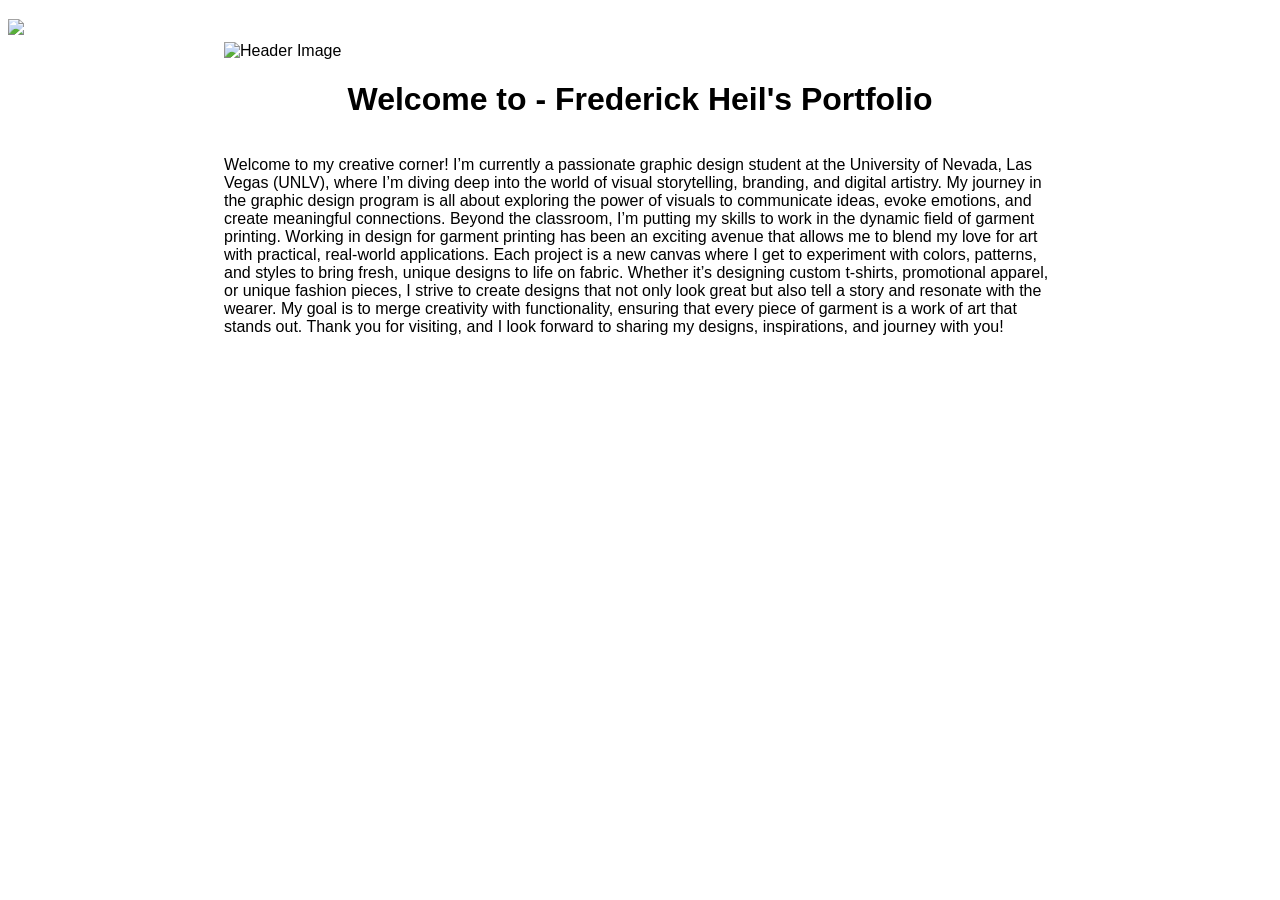
==== index.html @ 9a7ac3a7 "Update index.html Replaced Header" ====
<!DOCTYPE html>
<html lang="en">
  <head>
    <meta charset="utf-8" />
    <meta name="viewport" content="width=device-width, initial-scale=1" />
    <link rel="icon" href="https://glitch.com/favicon.ico" />

    <!--Webpage browser bar title-->
    <title>Frederick Heil</title>

    <!-- The website stylesheet -->
    <link rel="stylesheet" href="/style.css" />

    <!-- The website JavaScript file -->
    <script src="/script.js" defer></script>

    <!-- SEO Optimization -->
        <link rel="canonical" href="https://glitch-hello-website.glitch.me/" />
        <meta name="description" content="A simple website, built with Glitch. Remix it to get your own."/>
        <meta name="robots" content="index,follow" />
        <meta property="og:title" content="Hello World!" />
        <meta property="og:type" content="article" />
        <meta property="og:url" content="https://glitch-hello-website.glitch.me/" />
        <meta property="og:description" content="A simple website, built with Glitch. Remix it to get your own."/>
        <meta property="og:image" content="https://cdn.glitch.com/605e2a51-d45f-4d87-a285-9410ad350515%2Fhello-website-social.png?v=1616712748147"/>
        <meta name="twitter:card" content="summary" />
  </head>

  <body>
    <!--Navigation Menu -->
    <header>
        
        <!-- Button to Open and Close Sidenavigation -->
        <span style="font-size:30px;cursor:pointer" onclick="toggleNav()">
          <img id="navicon" src="https://cdn.glitch.global/3845821b-eb53-441c-8813-9510f3d18ea3/Asset%202.png?v=1733868166941" width="25px" length="25px">
        </span>
        
        <!-- Sidenavigation -->
        <div id="mySidenav" class="sidenav">
            <a href="index.html" class="site-title">Home</a>
            <a href="about.html" class="navbar">About</a>
            <a href="works.html" class="navbar">Works</a>
        </div>      

      <!-- Add all page content inside this div if you want the side nav to push page content to the right (not used if you only want the sidenav to sit on top of the page -->
      <!--<div id="main"></div>-->

    </header>

    <!-- Page Content -->
    <div class="content">
      <!-- Header Image -->
      <img src="https://cdn.glitch.global/3845821b-eb53-441c-8813-9510f3d18ea3/DSCF4102.jpg?v=1733864629479" alt="Header Image" style="width:100%; height:auto;">
   
      <h1 id="pagetitle">Welcome to - Frederick Heil's Portfolio</h1>
      <p>
        Welcome to my creative corner! I’m currently a passionate graphic design student at the University of Nevada, Las Vegas (UNLV), where I’m diving deep into the world of visual storytelling, branding, and digital artistry. My journey in the graphic design program is all about exploring the power of visuals to communicate ideas, evoke emotions, and create meaningful connections.

        Beyond the classroom, I’m putting my skills to work in the dynamic field of garment printing. Working in design for garment printing has been an exciting avenue that allows me to blend my love for art with practical, real-world applications. Each project is a new canvas where I get to experiment with colors, patterns, and styles to bring fresh, unique designs to life on fabric.

        Whether it’s designing custom t-shirts, promotional apparel, or unique fashion pieces, I strive to create designs that not only look great but also tell a story and resonate with the wearer. My goal is to merge creativity with functionality, ensuring that every piece of garment is a work of art that stands out.

        Thank you for visiting, and I look forward to sharing my designs, inspirations, and journey with you!
      </p>
    </div>
  </body>
</html>
---- style.css ----
:root {
  --color-bg: #FAF9F6;
  --color-text-main: #000000;
  --color-primary: #FFFF00;
  --wrapper-height: 87vh;
  --image-max-width: 300px;
  --image-margin: 3rem;
  --font-family: "HK Grotesk";
  --font-family-header: "HK Grotesk";
  
}

/* Basic page style resets */
  * {
    box-sizing: border-box;
  }
  [hidden] {
    display: none !important;
  }

/* Import fonts */
  /* @font-face {
    font-family: Palmore;
    src: url("https://cdn.glitch.global/3845821b-eb53-441c-8813-9510f3d18ea3/Palmore.otf?v=1725475477089")
      format("opentype");
  } */ 
  @font-face {
    font-family: HK Grotesk;
    src: url("https://cdn.glitch.me/605e2a51-d45f-4d87-a285-9410ad350515%2FHKGrotesk-Regular.otf?v=1603136326027")
      format("opentype");
  }
  @font-face {
    font-family: HK Grotesk;
    font-weight: bold;
    src: url("https://cdn.glitch.me/605e2a51-d45f-4d87-a285-9410ad350515%2FHKGrotesk-Bold.otf?v=1603136323437")
      format("opentype");
  }

  @font-face {
    font-family: "Libre Baskerville", serif;
    font-weight: 400;
    font-style: normal;
    src: url("https://fonts.googleapis.com/css2?family=Libre+Baskerville:ital,wght@0,400;0,700;1,400&display=swap");
  }

  @font-face {
    font-family: "Libre Baskerville", serif;
    font-weight: 700;
    font-style: normal;
    src: url("https://fonts.googleapis.com/css2?family=Libre+Baskerville:ital,wght@0,400;0,700;1,400&display=swap");
  }

  @font-face {
    font-family: "Libre Baskerville", serif;
    font-weight: 400;
    font-style: italic;
    src: url("https://fonts.googleapis.com/css2?family=Libre+Baskerville:ital,wght@0,400;0,700;1,400&display=swap");
  }





/* Navigation grid */

    /* The side navigation menu */
    .sidenav {
      height: 100%; /* 100% Full-height */
      width: 0; /* 0 width - change this with JavaScript */
      position: fixed; /* Stay in place */
      z-index: 1; /* Stay on top */
      top: 60px; /* Stay at the top */
      left: 0;
      background-color: #FAF9F6 | Transparent; /* Black*/
      overflow-x: hidden; /* Disable horizontal scroll */
      padding-top: 60px; /* Place content 60px from the top */
      transition: 0.5s; /* 0.5 second transition effect to slide in the sidenav */
    }

    /* The navigation menu links */
    .sidenav a {
      padding: 8px 8px 8px 32px;
      text-decoration: none;
      font-size: 25px;
      color: #818181;
      display: block;
      transition: 0.3s;
    }

    /* When you mouse over the navigation links, change their color */
    .sidenav a:hover, .offcanvas a:focus{
      color: #f1f1f1;
      text-decoration-line: underline;
      transition: fade;
    }

    .navicon{
      position: absolute;
      left: 32234px;
    }

    /* Style page content - use this if you want to push the page content to the right when you open the side navigation */
    #main {
      transition: margin-left .5s;
      padding: 20px;
    }

    /* On smaller screens, where height is less than 450px, change the style of the sidenav (less padding and a smaller font size) */
    @media screen and (max-height: 450px) {
      .sidenav {padding-top: 15px;}
      .sidenav a {font-size: 18px;}
    }



  .footer {
    display: flex;
    justify-content: space-between;
    margin: 1rem auto 0;
    padding: 1rem 0 0.75rem 0;
    width: 100%;
    flex-wrap: wrap;
  }

  .footer a:hover {
    background: var(--color-primary);
  }

  .footer .links {
    padding: 0.5rem 1rem 1.5rem;
    white-space: nowrap;
  }

  .divider {
    padding: 0 1rem;
  }

body {
  font-family: HK Grotesk, sans-serif;
  background-image: url("#");
  background-position: center center;
  background-size: cover;
  background-repeat: no-repeat;
  /*background-color: var(--color-bg);*/
}

/* Page structure */

.wrapper {
  min-height: var(--wrapper-height);
  display: grid;
  place-items: center;
  margin: 0 1rem;
}
.content {
  display: flex;
  flex-direction: column;
  align-items: center;
  justify-content: center;
  width: 65vw;
  margin: auto;
}

/* Very light scaling for our illustration */
.title {
  color: #2800FF;
  font-family: "Libre Baskerville";
  font-style: italic;
  font-weight: bold;
  font-size: auto;
  line-height: 105%;
  margin: 0;
}

.pagetitle {
  font-weight: bold;
  font-size: 50px;
}
/* Subheading */
h2 {
  color: #2800FF;
}

.moved-element {
  position: absolute;
  top: 50px;
  left: 100px;
}
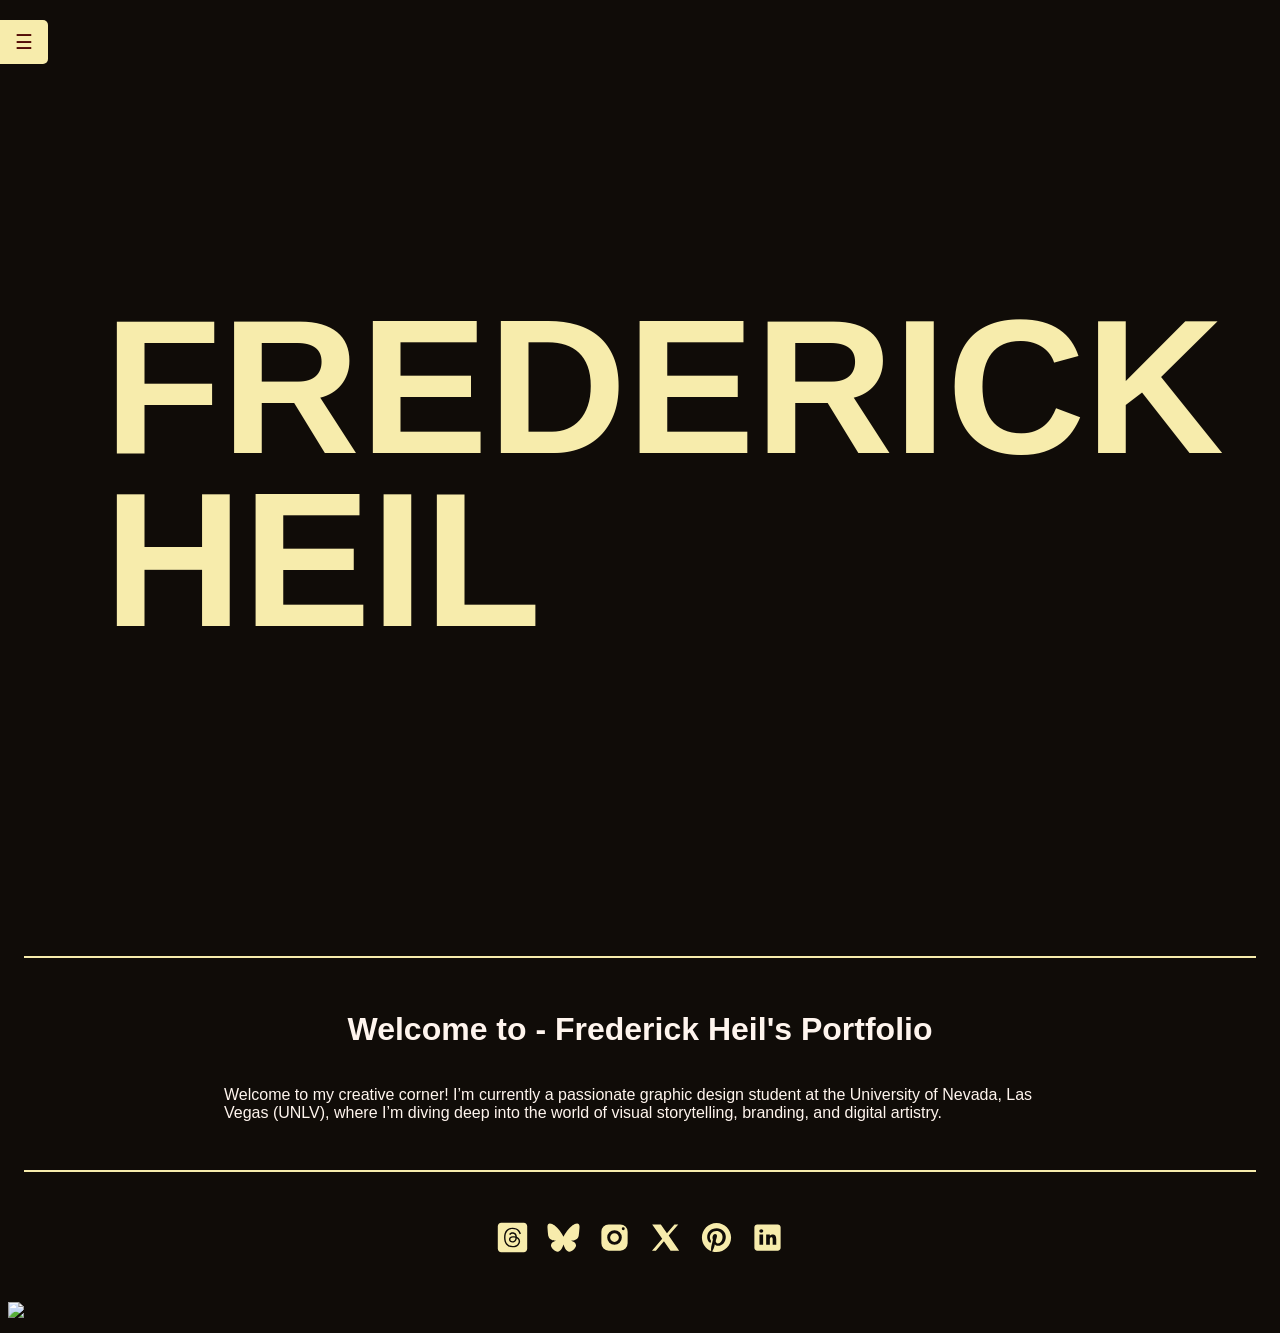
==== commit 5dd6aaca: "Merge branch 'main' into glitch" ====
--- a/index.html
+++ b/index.html
@@ -12,7 +12,7 @@
     <link rel="stylesheet" href="/style.css" />
 
     <!-- The website JavaScript file -->
-    <script src="/script.js" defer></script>
+    <script src="/javascript/script.js" defer></script>
 
     <!-- SEO Optimization -->
         <link rel="canonical" href="https://glitch-hello-website.glitch.me/" />
@@ -27,6 +27,74 @@
   </head>
 
   <body>
+    <!-- Side Navigation -->
+    <div id="mySidenav" class="sidenav">
+      <a href="/index.html">Home</a>
+      <a href="/pages/about.html">About</a>
+      <a href="/pages/Works/works.html">Works</a>
+    </div>
+
+    <!-- Hamburger Button -->
+    <div id="navTab" class="nav-tab" onclick="toggleNav()">&#9776;</div>
+    
+    <div id="main">
+      <div class="full-bleed">
+        <h1 class="full-bleed-title">
+          Frederick<br />
+          Heil
+        </h1>
+      </div>
+    
+      <hr class="footer-divider" />
+
+      <!-- Main Content -->
+       <!-- Page Content -->
+       <div class="content">
+        <!-- Header Image -->
+  
+        <h1 id="pagetitle">Welcome to - Frederick Heil's Portfolio</h1>
+        <p>
+          Welcome to my creative corner! I’m currently a passionate graphic design student at the University of Nevada, Las Vegas (UNLV), where I’m diving deep into the world of visual storytelling, branding, and digital artistry.
+        </p>
+      </div>
+  
+      <footer>
+        <hr class="footer-divider" />
+        <div class="footer">
+          <a href="https://www.threads.net/" target="_blank" class="footer-icon" aria-label="Threads">
+            <svg xmlns="http://www.w3.org/2000/svg" viewbox="0 0 50 50" width="35px" height="35px">
+              <path d="M46,9v32c0,2.757-2.243,5-5,5H9c-2.757,0-5-2.243-5-5V9c0-2.757,2.243-5,5-5h32C43.757,4,46,6.243,46,9z M33.544,35.913	c2.711-2.708,2.635-6.093,1.746-8.17c-0.54-1.255-1.508-2.33-2.798-3.108l-0.223-0.138c-0.33-0.208-0.609-0.375-1.046-0.542	c-0.008-0.278-0.025-0.556-0.058-0.807c-0.59-4.561-3.551-5.535-5.938-5.55c-2.154,0-3.946,0.92-5.044,2.592l1.672,1.098	c0.736-1.121,1.871-1.689,3.366-1.689c2.367,0.015,3.625,1.223,3.96,3.801c-1.141-0.231-2.426-0.314-3.807-0.233	c-3.924,0.226-5.561,2.591-5.442,4.836c0.134,2.486,2.278,4.222,5.216,4.222c0.13,0,0.259-0.003,0.384-0.011	c2.297-0.126,5.105-1.29,5.61-6.063c0.021,0.013,0.041,0.026,0.062,0.039l0.253,0.157c0.932,0.562,1.621,1.317,1.994,2.185	c0.643,1.501,0.682,3.964-1.322,5.966c-1.732,1.73-3.812,2.479-6.936,2.502c-3.47-0.026-6.099-1.145-7.812-3.325	c-1.596-2.028-2.42-4.953-2.451-8.677c0.031-3.728,0.855-6.646,2.451-8.673c1.714-2.181,4.349-3.299,7.814-3.325	c3.492,0.026,6.165,1.149,7.944,3.338c0.864,1.063,1.525,2.409,1.965,3.998l1.928-0.532c-0.514-1.858-1.301-3.449-2.341-4.728	c-2.174-2.674-5.363-4.045-9.496-4.076c-4.12,0.031-7.278,1.406-9.387,4.089c-1.875,2.383-2.844,5.712-2.879,9.91	c0.035,4.193,1.004,7.529,2.879,9.913c2.109,2.682,5.262,4.058,9.385,4.088C28.857,38.973,31.433,38.021,33.544,35.913z M28.993,25.405c0.07,0.016,0.138,0.031,0.202,0.046c-0.005,0.078-0.01,0.146-0.015,0.198c-0.314,3.928-2.295,4.489-3.761,4.569	c-0.091,0.005-0.181,0.008-0.271,0.008c-1.851,0-3.144-0.936-3.218-2.329c-0.065-1.218,0.836-2.576,3.561-2.732	c0.297-0.018,0.589-0.027,0.875-0.027C27.325,25.137,28.209,25.227,28.993,25.405z"/>
+            </svg>
+          </a>
+          <a href="https://bsky.app/" target="_blank" class="footer-icon" aria-label="Bluesky">
+            <svg xmlns="http://www.w3.org/2000/svg" viewbox="0 0 24 24" width="35px" height="35px">
+              <path d="M5.769,3.618C8.291,5.512,11.004,9.352,12,11.412c0.996-2.06,3.709-5.9,6.231-7.793C20.051,2.252,23,1.195,23,4.559	c0,0.672-0.385,5.644-0.611,6.451c-0.785,2.806-3.647,3.522-6.192,3.089c4.449,0.757,5.581,3.265,3.137,5.774	c-4.643,4.764-6.672-1.195-7.193-2.722c-0.095-0.28-0.14-0.411-0.14-0.3c-0.001-0.112-0.045,0.019-0.14,0.3	c-0.521,1.527-2.55,7.486-7.193,2.722c-2.445-2.509-1.313-5.017,3.137-5.774c-2.546,0.433-5.407-0.282-6.192-3.089	C1.385,10.203,1,5.231,1,4.559C1,1.195,3.949,2.252,5.769,3.618L5.769,3.618z"/>
+            </svg>
+          </a>
+          <a href="https://www.instagram.com/" target="_blank" class="footer-icon" aria-label="Instagram">
+            <svg xmlns="http://www.w3.org/2000/svg" viewbox="0 0 24 24" width="35px" height="35px">
+              <path d="M8 3a5 5 0 0 0-5 5v8a5 5 0 0 0 5 5h8a5 5 0 0 0 5-5V8a5 5 0 0 0-5-5zm10 2a1 1 0 1 1 0 2 1 1 0 0 1 0-2m-6 2a5 5 0 1 1-.001 10.001A5 5 0 0 1 12 7m0 2a3 3 0 0 0-3 3 3 3 0 0 0 3 3 3 3 0 0 0 3-3 3 3 0 0 0-3-3"/>
+            </svg>
+          </a>
+          <a href="https://twitter.com/" target="_blank" class="footer-icon" aria-label="Twitter">
+            <svg xmlns="http://www.w3.org/2000/svg" viewbox="0 0 24 24" width="35px" height="35px">
+              <path d="M 2.8671875 3 L 9.7363281 12.818359 L 2.734375 21 L 5.3808594 21 L 10.919922 14.509766 L 15.460938 21 L 21.371094 21 L 14.173828 10.697266 L 20.744141 3 L 18.138672 3 L 12.996094 9.0097656 L 8.7988281 3 L 2.8671875 3 z"/>
+            </svg>
+          </a>
+          <a href="https://www.pinterest.com/" target="_blank" class="footer-icon" aria-label="Pinterest">
+            <svg xmlns="http://www.w3.org/2000/svg" viewbox="0 0 24 24" width="35px" height="35px">
+              <path d="M12,2C6.477,2,2,6.477,2,12c0,4.237,2.636,7.855,6.356,9.312c-0.087-0.791-0.167-2.005,0.035-2.868 c0.182-0.78,1.172-4.971,1.172-4.971s-0.299-0.599-0.299-1.484c0-1.391,0.806-2.428,1.809-2.428c0.853,0,1.265,0.641,1.265,1.408 c0,0.858-0.546,2.141-0.828,3.329c-0.236,0.996,0.499,1.807,1.481,1.807c1.777,0,3.143-1.874,3.143-4.579 c0-2.394-1.72-4.068-4.177-4.068c-2.845,0-4.515,2.134-4.515,4.34c0,0.859,0.331,1.781,0.744,2.282 c0.082,0.099,0.093,0.186,0.069,0.287c-0.076,0.316-0.244,0.995-0.277,1.134c-0.043,0.183-0.145,0.222-0.334,0.133 c-1.249-0.582-2.03-2.408-2.03-3.874c0-3.154,2.292-6.052,6.608-6.052c3.469,0,6.165,2.472,6.165,5.776 c0,3.447-2.173,6.22-5.189,6.22c-1.013,0-1.966-0.527-2.292-1.148c0,0-0.502,1.909-0.623,2.378 c-0.226,0.868-0.835,1.958-1.243,2.622C9.975,21.843,10.969,22,12,22c5.522,0,10-4.478,10-10S17.523,2,12,2z"/>
+            </svg>
+          </a>
+          <a href="https://www.linkedin.com/" target="_blank" class="footer-icon" aria-label="LinkedIn">
+            <svg xmlns="http://www.w3.org/2000/svg" viewbox="0 0 24 24" width="35px" height="35px">
+              <path d="M19,3H5C3.895,3,3,3.895,3,5v14c0,1.105,0.895,2,2,2h14c1.105,0,2-0.895,2-2V5C21,3.895,20.105,3,19,3z M9,17H6.477v-7H9 V17z M7.694,8.717c-0.771,0-1.286-0.514-1.286-1.2s0.514-1.2,1.371-1.2c0.771,0,1.286,0.514,1.286,1.2S8.551,8.717,7.694,8.717z M18,17h-2.442v-3.826c0-1.058-0.651-1.302-0.895-1.302s-1.058,0.163-1.058,1.302c0,0.163,0,3.826,0,3.826h-2.523v-7h2.523v0.977 C13.93,10.407,14.581,10,15.802,10C17.023,10,18,10.977,18,13.174V17z"/>
+            </svg>
+          </a>
+        </div>
+      </footer>
+    </div>
+
     <!--Navigation Menu -->
     <header>
         
@@ -47,21 +115,6 @@
 
     </header>
 
-    <!-- Page Content -->
-    <div class="content">
-      <!-- Header Image -->
-      <img src="https://cdn.glitch.global/3845821b-eb53-441c-8813-9510f3d18ea3/DSCF4102.jpg?v=1733864629479" alt="Header Image" style="width:100%; height:auto;">
    
-      <h1 id="pagetitle">Welcome to - Frederick Heil's Portfolio</h1>
-      <p>
-        Welcome to my creative corner! I’m currently a passionate graphic design student at the University of Nevada, Las Vegas (UNLV), where I’m diving deep into the world of visual storytelling, branding, and digital artistry. My journey in the graphic design program is all about exploring the power of visuals to communicate ideas, evoke emotions, and create meaningful connections.
-
-        Beyond the classroom, I’m putting my skills to work in the dynamic field of garment printing. Working in design for garment printing has been an exciting avenue that allows me to blend my love for art with practical, real-world applications. Each project is a new canvas where I get to experiment with colors, patterns, and styles to bring fresh, unique designs to life on fabric.
-
-        Whether it’s designing custom t-shirts, promotional apparel, or unique fashion pieces, I strive to create designs that not only look great but also tell a story and resonate with the wearer. My goal is to merge creativity with functionality, ensuring that every piece of garment is a work of art that stands out.
-
-        Thank you for visiting, and I look forward to sharing my designs, inspirations, and journey with you!
-      </p>
-    </div>
   </body>
 </html>
--- a/style.css
+++ b/style.css
@@ -18,6 +18,14 @@
     display: none !important;
   }
 
+/* HTML */
+html 
+{
+  background: #100c08;
+  color: #fff5ee;
+}
+
+
 /* Import fonts */
   /* @font-face {
     font-family: Palmore;
@@ -63,67 +71,73 @@
 
 /* Navigation grid */
 
-    /* The side navigation menu */
-    .sidenav {
-      height: 100%; /* 100% Full-height */
-      width: 0; /* 0 width - change this with JavaScript */
-      position: fixed; /* Stay in place */
-      z-index: 1; /* Stay on top */
-      top: 60px; /* Stay at the top */
-      left: 0;
-      background-color: #FAF9F6 | Transparent; /* Black*/
-      overflow-x: hidden; /* Disable horizontal scroll */
-      padding-top: 60px; /* Place content 60px from the top */
-      transition: 0.5s; /* 0.5 second transition effect to slide in the sidenav */
-    }
-
-    /* The navigation menu links */
-    .sidenav a {
-      padding: 8px 8px 8px 32px;
-      text-decoration: none;
-      font-size: 25px;
-      color: #818181;
-      display: block;
-      transition: 0.3s;
-    }
-
-    /* When you mouse over the navigation links, change their color */
-    .sidenav a:hover, .offcanvas a:focus{
-      color: #f1f1f1;
-      text-decoration-line: underline;
-      transition: fade;
-    }
-
-    .navicon{
-      position: absolute;
-      left: 32234px;
-    }
-
-    /* Style page content - use this if you want to push the page content to the right when you open the side navigation */
-    #main {
-      transition: margin-left .5s;
-      padding: 20px;
-    }
-
-    /* On smaller screens, where height is less than 450px, change the style of the sidenav (less padding and a smaller font size) */
-    @media screen and (max-height: 450px) {
-      .sidenav {padding-top: 15px;}
-      .sidenav a {font-size: 18px;}
-    }
+/* Side Navigation */
+  .sidenav {
+    height: 100%;
+    width: 0;
+    position: fixed;
+    z-index: 1000; /* Higher than the modal */
+    top: 0;
+    left: 0;
+    background-color: #f7ecac;
+    overflow-x: hidden;
+    transition: 0.5s;
+    padding-top: 60px;
+  }
+
+  .sidenav a {
+    padding: 8px 8px 8px 32px;
+    text-decoration: none;
+    font-size: 25px;
+    color: #100c08;
+    display: block;
+    transition: 0.3s;
+  }
+
+  .sidenav a:hover {
+    color: #7b1103;
+  }
+
+  .sidenav .closebtn {
+    position: absolute;
+    top: 0;
+    right: 25px;
+    font-size: 36px;
+    margin-left: 50px;
+  }
+
+/* Hamburger Button */
+.nav-tab {
+  position: fixed;
+  top: 20px; /* Move closer to the top */
+  left: 0;
+  background-color: #f7ecac;
+  color: #540d07;
+  padding: 10px 15px;
+  cursor: pointer;
+  z-index: 1001; /* Higher than the sidenav */
+  border-radius: 0 5px 5px 0;
+  font-size: 20px;
+  transition: left 0.5s; /* Smoothly move the tab */
+}
+
+/* Main content */
+#main {
+  transition: margin-left 0.5s;
+  padding: 16px;
+}
 
 
 
   .footer {
     display: flex;
-    justify-content: space-between;
-    margin: 1rem auto 0;
-    padding: 1rem 0 0.75rem 0;
-    width: 100%;
-    flex-wrap: wrap;
+    justify-content: center;
+    gap: 1rem;
+    padding: 1rem 0;
   }
 
   .footer a:hover {
-    background: var(--color-primary);
+    /*background: var(--color-primary);*/
   }
 
   .footer .links {
@@ -133,6 +147,25 @@
 
   .divider {
     padding: 0 1rem;
+  }
+
+  .footer-divider {
+    border: none;
+    border-top: 2px solid #f7ecac; /* Light divider color */
+    margin: 2rem 0;
+  }
+
+  .footer-icon {
+    color: #f7ecac; /* Icon color */
+    fill: #f7ecac;
+    text-decoration: none;
+    transition: color 0.3s ease;
+    transition: fill 0.3s ease;
+  }
+
+  .footer-icon:hover {
+    color: #7b1103; /* Hover color */
+    fill: #7b1103;
   }
 
 body {
@@ -159,6 +192,27 @@
   justify-content: center;
   width: 65vw;
   margin: auto;
+}
+
+.full-bleed {
+  display: flex;
+  justify-content: center;
+  align-items: center;
+  height: 100vh;
+  width: 100vw;
+  background-color: #100c08; /* Dark background */
+  color: #f7ecac; /* Light text */
+}
+
+.full-bleed-title {
+  font-family: "HK Grotesk", sans-serif;
+  font-size: 15vw; /* Responsive font size */
+  font-weight: bold;
+  text-align: left;
+  line-height: 0.9;
+  text-transform: uppercase;
+  margin: 0;
+  white-space: nowrap;
 }
 
 /* Very light scaling for our illustration */
@@ -186,3 +240,113 @@
   top: 50px;
   left: 100px;
 }
+
+.card-overlay {
+  position: relative;
+  overflow: hidden;
+}
+
+.GalleryImg {
+  width: 100%;
+  height: auto;
+  transition: transform 0.5s, filter 0.5s;
+}
+
+.card-overlay:hover .GalleryImg {
+  transform: scale(1.1);
+  filter: brightness(50%);
+}
+
+.overlay-content {
+  position: absolute;
+  top: 50%;
+  left: 50%;
+  transform: translate(-50%, -50%);
+  text-align: center;
+  color: white;
+  opacity: 0;
+  transition: opacity 0.5s;
+}
+
+.card-overlay:hover .overlay-content {
+  opacity: 1;
+}
+
+.overlay-content h3 {
+  font-size: 1.5rem;
+  margin: 0;
+}
+
+.overlay-content p {
+  font-size: 1rem;
+  margin: 0;
+}
+
+.modal {
+  background: rgba(0, 0, 0, 0.9);
+  z-index: 999;
+  opacity: 0;
+  pointer-events: none;
+  position: fixed;
+  top: 0;
+  left: 0;
+  width: 100%;
+  height: 100%;
+  transition: 0.2s ease-out;
+  display: flex;
+  justify-content: center;
+  align-items: center;
+}
+
+.modal.open {
+  opacity: 1;
+  pointer-events: all;
+}
+
+.modal-content {
+  display: flex;
+  background: #fff;
+  color: #000;
+  border-radius: 10px;
+  overflow: hidden;
+  width: 80%;
+  max-width: 900px;
+  height: 70%;
+}
+
+.full-img {
+  width: 100%;
+  height: auto;
+  border-radius: 10px;
+  margin-bottom: 20px;
+}
+
+
+.project-description {
+  flex: 1;
+  padding: 20px;
+  overflow-y: auto;
+}
+
+.project-description h3 {
+  margin-top: 0;
+}
+
+.project-description p {
+  line-height: 1.5;
+}
+
+
+    /* Ensure the sidenav and nav-tab are above the modal */
+    .sidenav {
+      z-index: 1000; /* Higher than the modal */
+    }
+
+    .nav-tab {
+      z-index: 1001; /* Higher than the sidenav */
+    }
+
+    .modal {
+      z-index: 999; /* Lower than the sidenav and nav-tab */
+    }
+
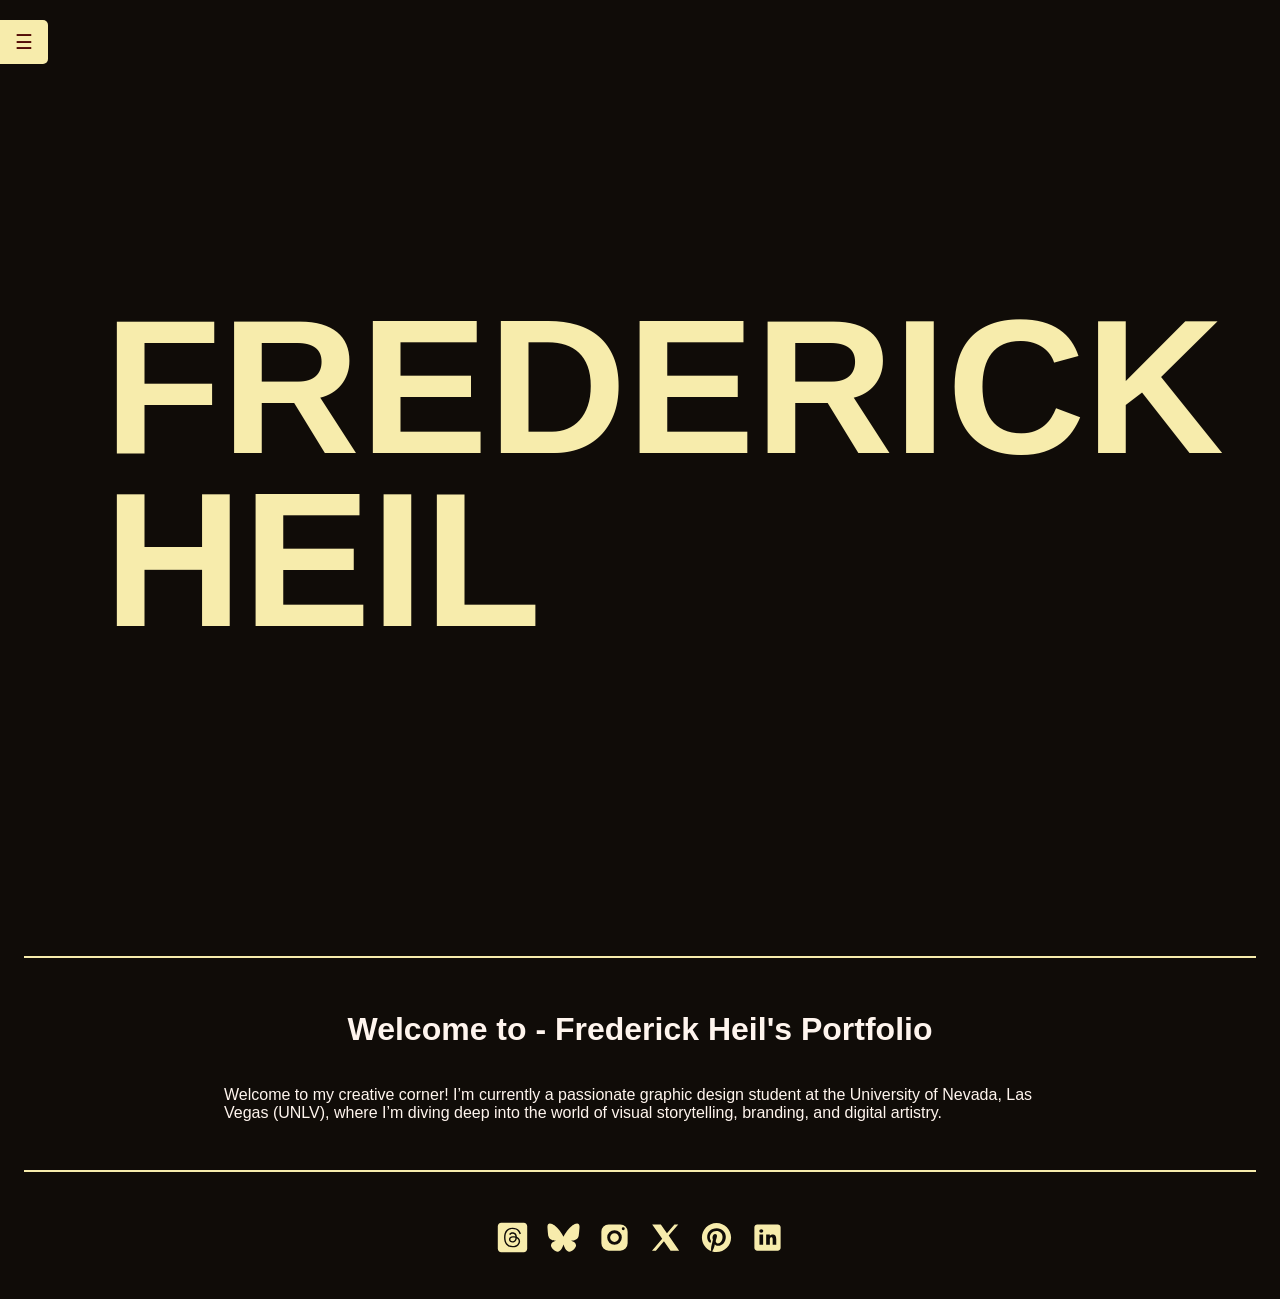
==== commit 78371fd0: "✅🐀 Updated with Glitch" ====
--- a/index.html
+++ b/index.html
@@ -15,6 +15,7 @@
     <script src="/javascript/script.js" defer></script>
 
     <!-- SEO Optimization -->
+    <!--
         <link rel="canonical" href="https://glitch-hello-website.glitch.me/" />
         <meta name="description" content="A simple website, built with Glitch. Remix it to get your own."/>
         <meta name="robots" content="index,follow" />
@@ -24,6 +25,7 @@
         <meta property="og:description" content="A simple website, built with Glitch. Remix it to get your own."/>
         <meta property="og:image" content="https://cdn.glitch.com/605e2a51-d45f-4d87-a285-9410ad350515%2Fhello-website-social.png?v=1616712748147"/>
         <meta name="twitter:card" content="summary" />
+      -->
   </head>
 
   <body>
@@ -95,26 +97,6 @@
       </footer>
     </div>
 
-    <!--Navigation Menu -->
-    <header>
-        
-        <!-- Button to Open and Close Sidenavigation -->
-        <span style="font-size:30px;cursor:pointer" onclick="toggleNav()">
-          <img id="navicon" src="https://cdn.glitch.global/3845821b-eb53-441c-8813-9510f3d18ea3/Asset%202.png?v=1733868166941" width="25px" length="25px">
-        </span>
-        
-        <!-- Sidenavigation -->
-        <div id="mySidenav" class="sidenav">
-            <a href="index.html" class="site-title">Home</a>
-            <a href="about.html" class="navbar">About</a>
-            <a href="works.html" class="navbar">Works</a>
-        </div>      
-
-      <!-- Add all page content inside this div if you want the side nav to push page content to the right (not used if you only want the sidenav to sit on top of the page -->
-      <!--<div id="main"></div>-->
-
-    </header>
-
    
   </body>
 </html>
--- a/style.css
+++ b/style.css
@@ -350,3 +350,17 @@
       z-index: 999; /* Lower than the sidenav and nav-tab */
     }
 
+.logo {
+  display: flex;
+  justify-content: center;
+  align-items: center;
+  width: 100%;
+  margin: 0 auto;
+  padding-top: 24px; /* Add space above the logo */
+
+}
+.logo svg {
+  width: 35px;
+  height: auto;
+  display: block;
+}
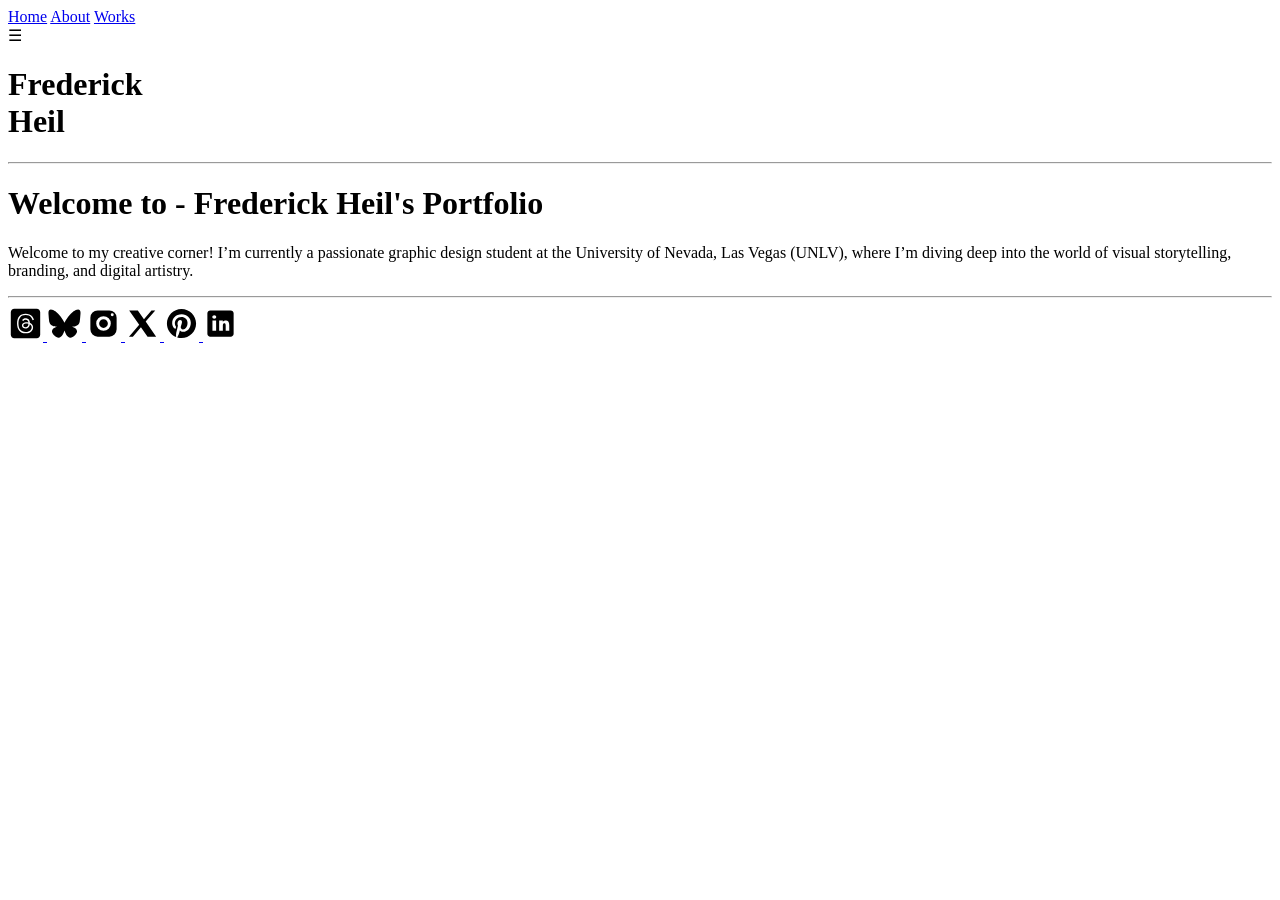
==== commit 8433ec6b: "CSS Fix" ====
--- a/index.html
+++ b/index.html
@@ -9,7 +9,7 @@
     <title>Frederick Heil</title>
 
     <!-- The website stylesheet -->
-    <link rel="stylesheet" href="/style.css" />
+    <link rel="stylesheet" href="/css/style.css" />
 
     <!-- The website JavaScript file -->
     <script src="/javascript/script.js" defer></script>
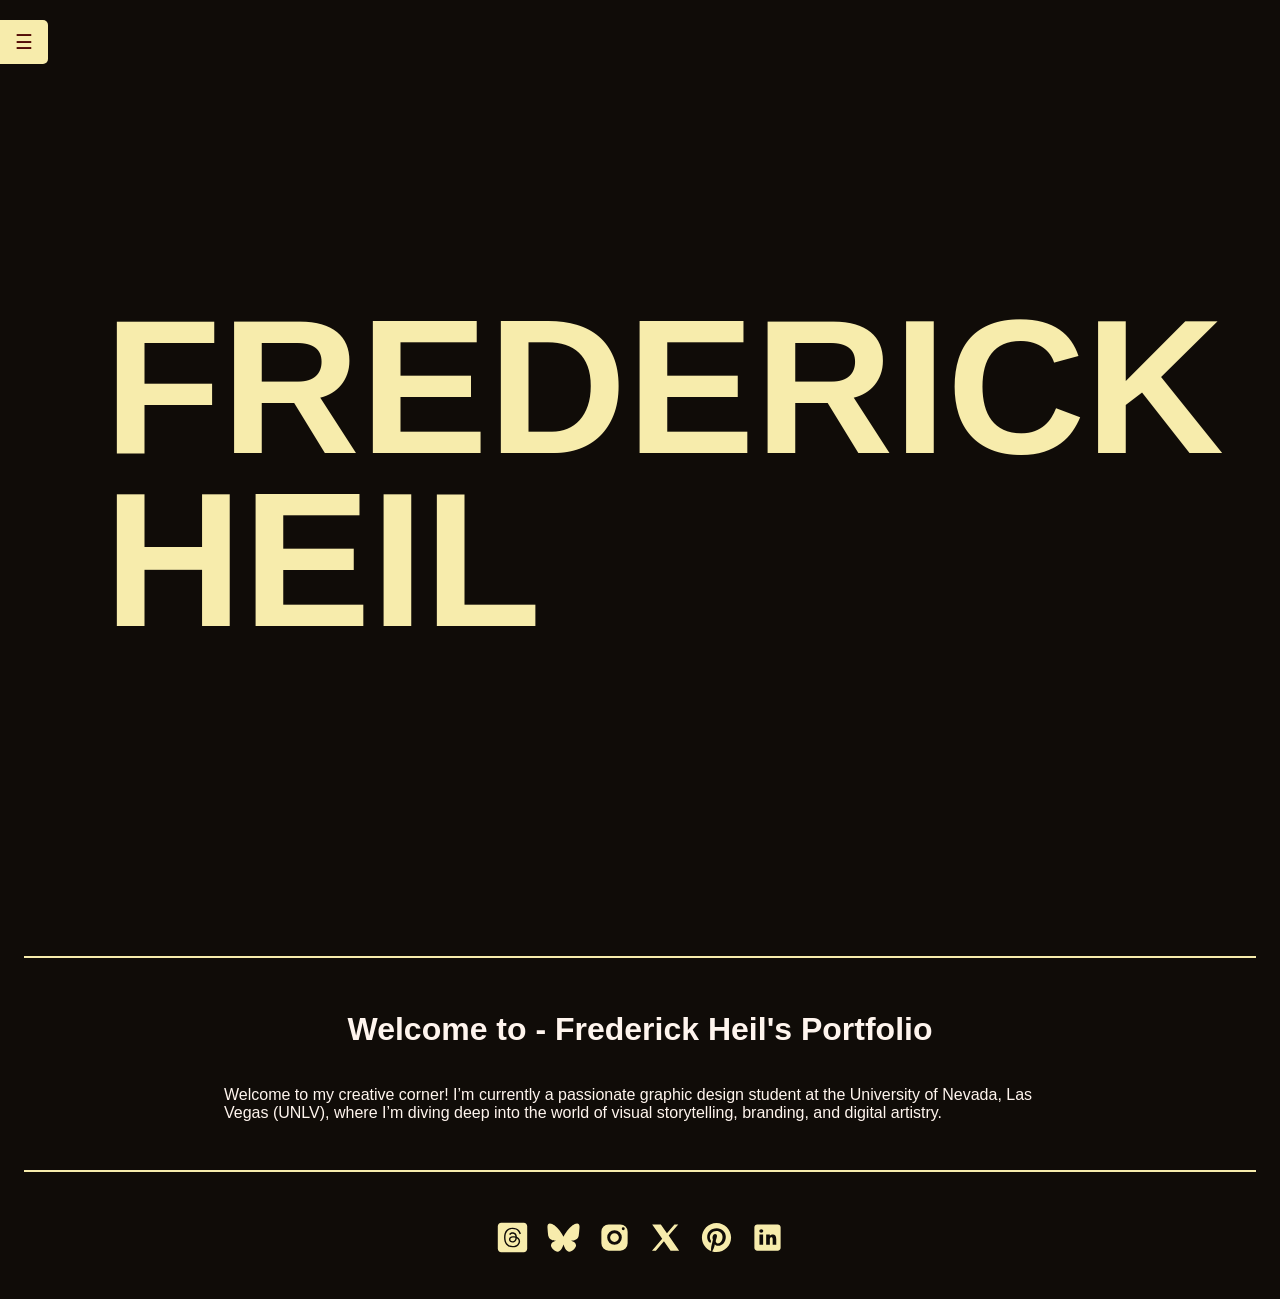
==== commit 0b2bfc8b: "CSS Test Attempt" ====
--- a/index.html
+++ b/index.html
@@ -9,10 +9,10 @@
     <title>Frederick Heil</title>
 
     <!-- The website stylesheet -->
-    <link rel="stylesheet" href="/css/style.css" />
+    <link rel="stylesheet" href="style.css" />
 
     <!-- The website JavaScript file -->
-    <script src="/javascript/script.js" defer></script>
+    <script src="javascript/script.js" defer></script>
 
     <!-- SEO Optimization -->
     <!--
--- a/style.css
+++ b/style.css
@@ -0,0 +1,366 @@
+:root {
+  --color-bg: #FAF9F6;
+  --color-text-main: #000000;
+  --color-primary: #FFFF00;
+  --wrapper-height: 87vh;
+  --image-max-width: 300px;
+  --image-margin: 3rem;
+  --font-family: "HK Grotesk";
+  --font-family-header: "HK Grotesk";
+  
+}
+
+/* Basic page style resets */
+  * {
+    box-sizing: border-box;
+  }
+  [hidden] {
+    display: none !important;
+  }
+
+/* HTML */
+html 
+{
+  background: #100c08;
+  color: #fff5ee;
+}
+
+
+/* Import fonts */
+  /* @font-face {
+    font-family: Palmore;
+    src: url("https://cdn.glitch.global/3845821b-eb53-441c-8813-9510f3d18ea3/Palmore.otf?v=1725475477089")
+      format("opentype");
+  } */ 
+  @font-face {
+    font-family: HK Grotesk;
+    src: url("https://cdn.glitch.me/605e2a51-d45f-4d87-a285-9410ad350515%2FHKGrotesk-Regular.otf?v=1603136326027")
+      format("opentype");
+  }
+  @font-face {
+    font-family: HK Grotesk;
+    font-weight: bold;
+    src: url("https://cdn.glitch.me/605e2a51-d45f-4d87-a285-9410ad350515%2FHKGrotesk-Bold.otf?v=1603136323437")
+      format("opentype");
+  }
+
+  @font-face {
+    font-family: "Libre Baskerville", serif;
+    font-weight: 400;
+    font-style: normal;
+    src: url("https://fonts.googleapis.com/css2?family=Libre+Baskerville:ital,wght@0,400;0,700;1,400&display=swap");
+  }
+
+  @font-face {
+    font-family: "Libre Baskerville", serif;
+    font-weight: 700;
+    font-style: normal;
+    src: url("https://fonts.googleapis.com/css2?family=Libre+Baskerville:ital,wght@0,400;0,700;1,400&display=swap");
+  }
+
+  @font-face {
+    font-family: "Libre Baskerville", serif;
+    font-weight: 400;
+    font-style: italic;
+    src: url("https://fonts.googleapis.com/css2?family=Libre+Baskerville:ital,wght@0,400;0,700;1,400&display=swap");
+  }
+
+
+
+
+
+/* Navigation grid */
+
+/* Side Navigation */
+  .sidenav {
+    height: 100%;
+    width: 0;
+    position: fixed;
+    z-index: 1000; /* Higher than the modal */
+    top: 0;
+    left: 0;
+    background-color: #f7ecac;
+    overflow-x: hidden;
+    transition: 0.5s;
+    padding-top: 60px;
+  }
+
+  .sidenav a {
+    padding: 8px 8px 8px 32px;
+    text-decoration: none;
+    font-size: 25px;
+    color: #100c08;
+    display: block;
+    transition: 0.3s;
+  }
+
+  .sidenav a:hover {
+    color: #7b1103;
+  }
+
+  .sidenav .closebtn {
+    position: absolute;
+    top: 0;
+    right: 25px;
+    font-size: 36px;
+    margin-left: 50px;
+  }
+
+/* Hamburger Button */
+.nav-tab {
+  position: fixed;
+  top: 20px; /* Move closer to the top */
+  left: 0;
+  background-color: #f7ecac;
+  color: #540d07;
+  padding: 10px 15px;
+  cursor: pointer;
+  z-index: 1001; /* Higher than the sidenav */
+  border-radius: 0 5px 5px 0;
+  font-size: 20px;
+  transition: left 0.5s; /* Smoothly move the tab */
+}
+
+/* Main content */
+#main {
+  transition: margin-left 0.5s;
+  padding: 16px;
+}
+
+
+
+  .footer {
+    display: flex;
+    justify-content: center;
+    gap: 1rem;
+    padding: 1rem 0;
+  }
+
+  .footer a:hover {
+    /*background: var(--color-primary);*/
+  }
+
+  .footer .links {
+    padding: 0.5rem 1rem 1.5rem;
+    white-space: nowrap;
+  }
+
+  .divider {
+    padding: 0 1rem;
+  }
+
+  .footer-divider {
+    border: none;
+    border-top: 2px solid #f7ecac; /* Light divider color */
+    margin: 2rem 0;
+  }
+
+  .footer-icon {
+    color: #f7ecac; /* Icon color */
+    fill: #f7ecac;
+    text-decoration: none;
+    transition: color 0.3s ease;
+    transition: fill 0.3s ease;
+  }
+
+  .footer-icon:hover {
+    color: #7b1103; /* Hover color */
+    fill: #7b1103;
+  }
+
+body {
+  font-family: HK Grotesk, sans-serif;
+  background-image: url("#");
+  background-position: center center;
+  background-size: cover;
+  background-repeat: no-repeat;
+  /*background-color: var(--color-bg);*/
+}
+
+/* Page structure */
+
+.wrapper {
+  min-height: var(--wrapper-height);
+  display: grid;
+  place-items: center;
+  margin: 0 1rem;
+}
+.content {
+  display: flex;
+  flex-direction: column;
+  align-items: center;
+  justify-content: center;
+  width: 65vw;
+  margin: auto;
+}
+
+.full-bleed {
+  display: flex;
+  justify-content: center;
+  align-items: center;
+  height: 100vh;
+  width: 100vw;
+  background-color: #100c08; /* Dark background */
+  color: #f7ecac; /* Light text */
+}
+
+.full-bleed-title {
+  font-family: "HK Grotesk", sans-serif;
+  font-size: 15vw; /* Responsive font size */
+  font-weight: bold;
+  text-align: left;
+  line-height: 0.9;
+  text-transform: uppercase;
+  margin: 0;
+  white-space: nowrap;
+}
+
+/* Very light scaling for our illustration */
+.title {
+  color: #2800FF;
+  font-family: "Libre Baskerville";
+  font-style: italic;
+  font-weight: bold;
+  font-size: auto;
+  line-height: 105%;
+  margin: 0;
+}
+
+.pagetitle {
+  font-weight: bold;
+  font-size: 50px;
+}
+/* Subheading */
+h2 {
+  color: #2800FF;
+}
+
+.moved-element {
+  position: absolute;
+  top: 50px;
+  left: 100px;
+}
+
+.card-overlay {
+  position: relative;
+  overflow: hidden;
+}
+
+.GalleryImg {
+  width: 100%;
+  height: auto;
+  transition: transform 0.5s, filter 0.5s;
+}
+
+.card-overlay:hover .GalleryImg {
+  transform: scale(1.1);
+  filter: brightness(50%);
+}
+
+.overlay-content {
+  position: absolute;
+  top: 50%;
+  left: 50%;
+  transform: translate(-50%, -50%);
+  text-align: center;
+  color: white;
+  opacity: 0;
+  transition: opacity 0.5s;
+}
+
+.card-overlay:hover .overlay-content {
+  opacity: 1;
+}
+
+.overlay-content h3 {
+  font-size: 1.5rem;
+  margin: 0;
+}
+
+.overlay-content p {
+  font-size: 1rem;
+  margin: 0;
+}
+
+.modal {
+  background: rgba(0, 0, 0, 0.9);
+  z-index: 999;
+  opacity: 0;
+  pointer-events: none;
+  position: fixed;
+  top: 0;
+  left: 0;
+  width: 100%;
+  height: 100%;
+  transition: 0.2s ease-out;
+  display: flex;
+  justify-content: center;
+  align-items: center;
+}
+
+.modal.open {
+  opacity: 1;
+  pointer-events: all;
+}
+
+.modal-content {
+  display: flex;
+  background: #fff;
+  color: #000;
+  border-radius: 10px;
+  overflow: hidden;
+  width: 80%;
+  max-width: 900px;
+  height: 70%;
+}
+
+.full-img {
+  width: 100%;
+  height: auto;
+  border-radius: 10px;
+  margin-bottom: 20px;
+}
+
+
+.project-description {
+  flex: 1;
+  padding: 20px;
+  overflow-y: auto;
+}
+
+.project-description h3 {
+  margin-top: 0;
+}
+
+.project-description p {
+  line-height: 1.5;
+}
+
+
+    /* Ensure the sidenav and nav-tab are above the modal */
+    .sidenav {
+      z-index: 1000; /* Higher than the modal */
+    }
+
+    .nav-tab {
+      z-index: 1001; /* Higher than the sidenav */
+    }
+
+    .modal {
+      z-index: 999; /* Lower than the sidenav and nav-tab */
+    }
+
+.logo {
+  display: flex;
+  justify-content: center;
+  align-items: center;
+  width: 100%;
+  margin: 0 auto;
+  padding-top: 24px; /* Add space above the logo */
+
+}
+.logo svg {
+  width: 35px;
+  height: auto;
+  display: block;
+}
